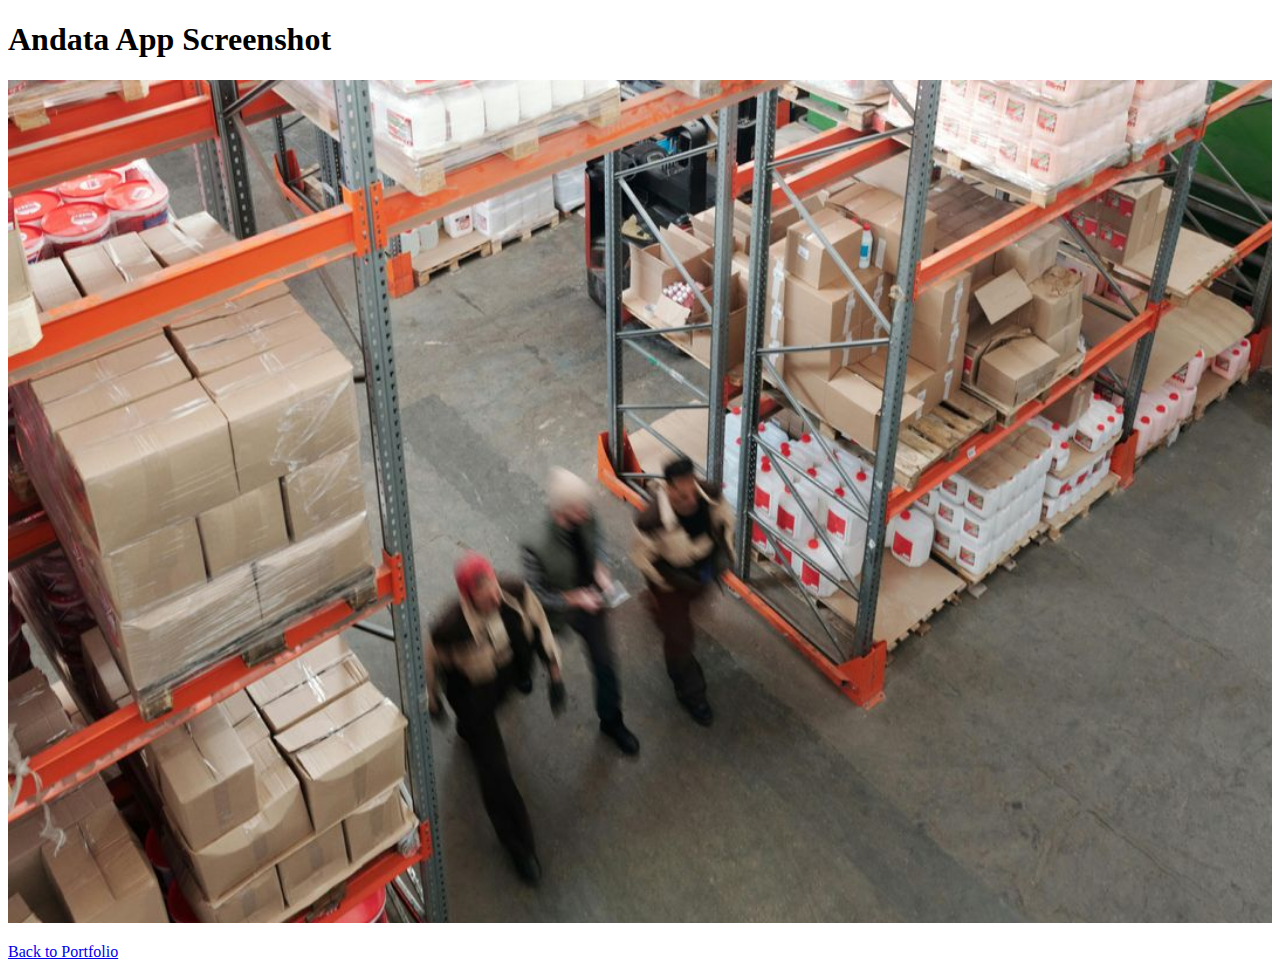
==== andata.html @ 5da1fb9e "second" ====
<!DOCTYPE html>
<html lang="en">
<head>
    <meta charset="UTF-8">
    <meta name="viewport" content="width=device-width, initial-scale=1.0">
    <title>Andata App Screenshot</title>
</head>
<body>
    <h1>Andata App Screenshot</h1>
    <img src="images/dkd-app-thumbnail.jpg" alt="Andata App Screenshot" style="width:100%;">
    <p><a href="index.html">Back to Portfolio</a></p>
</body>
</html>
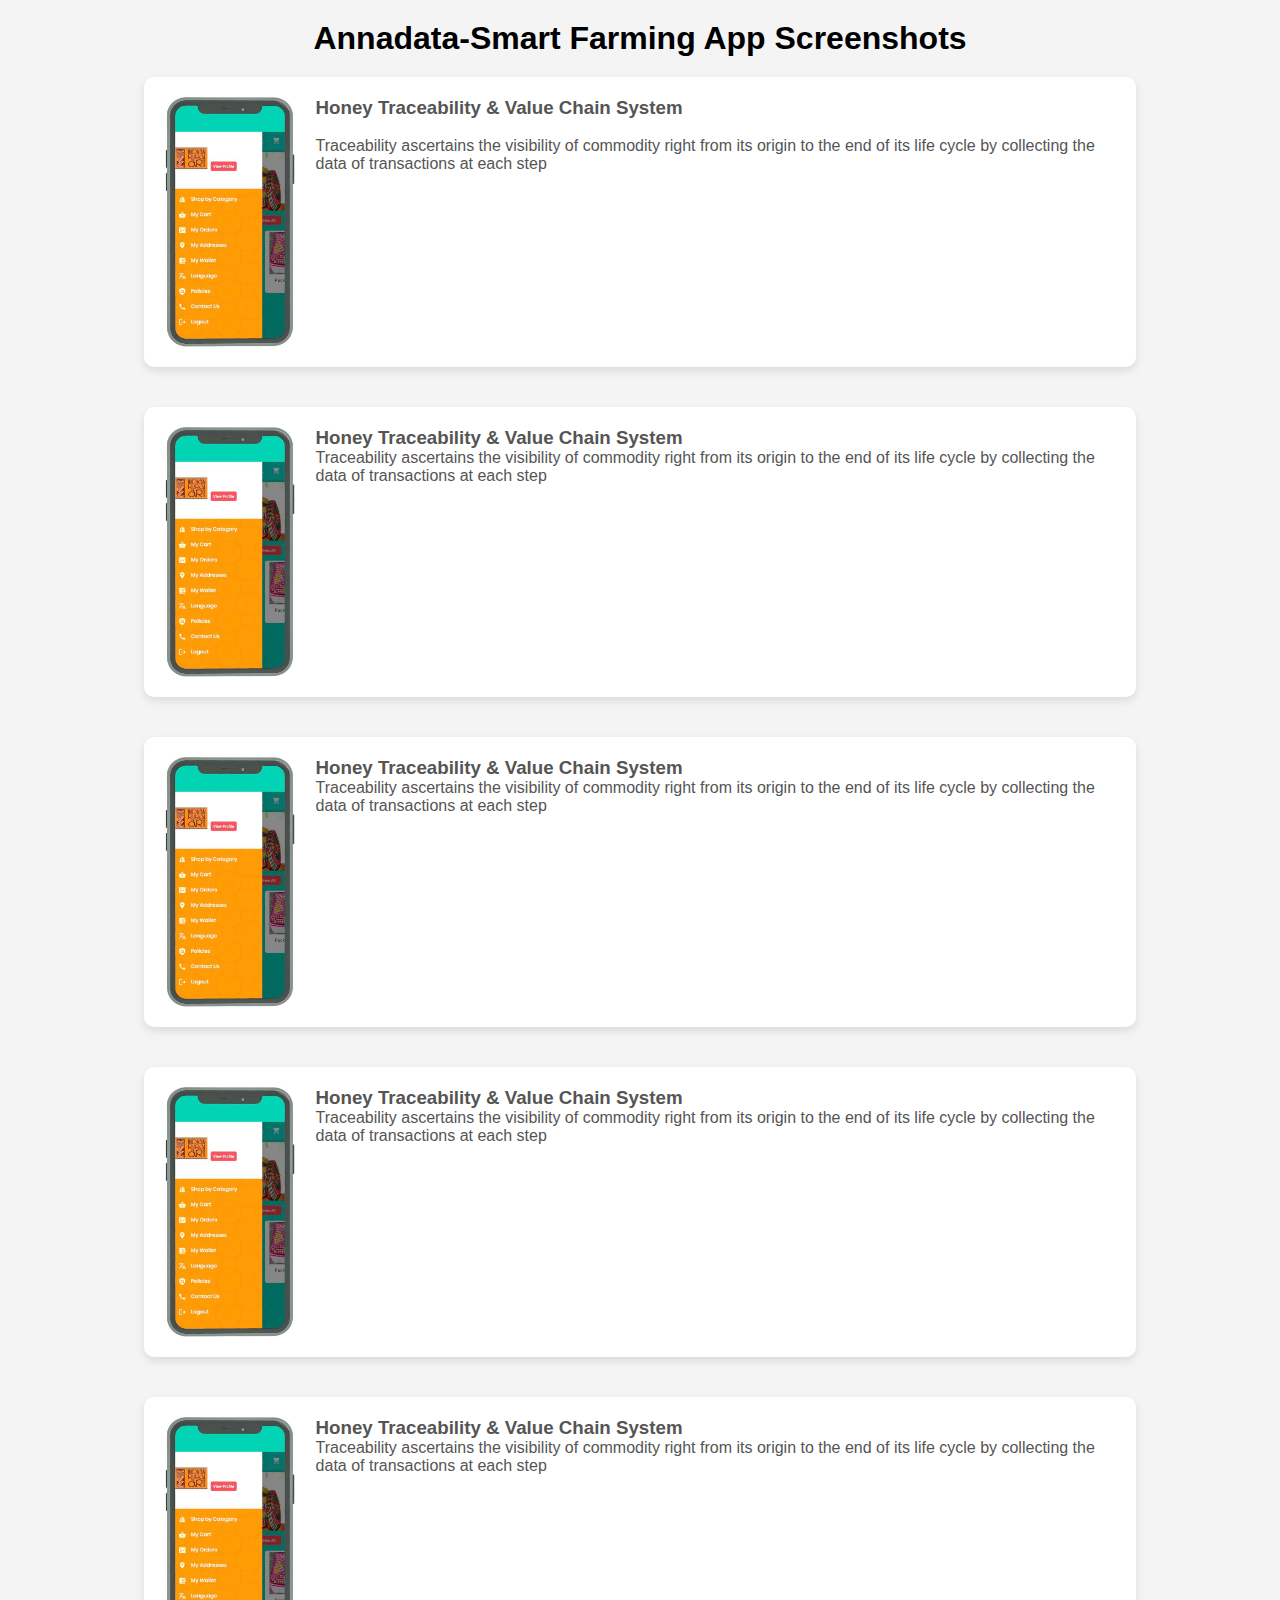
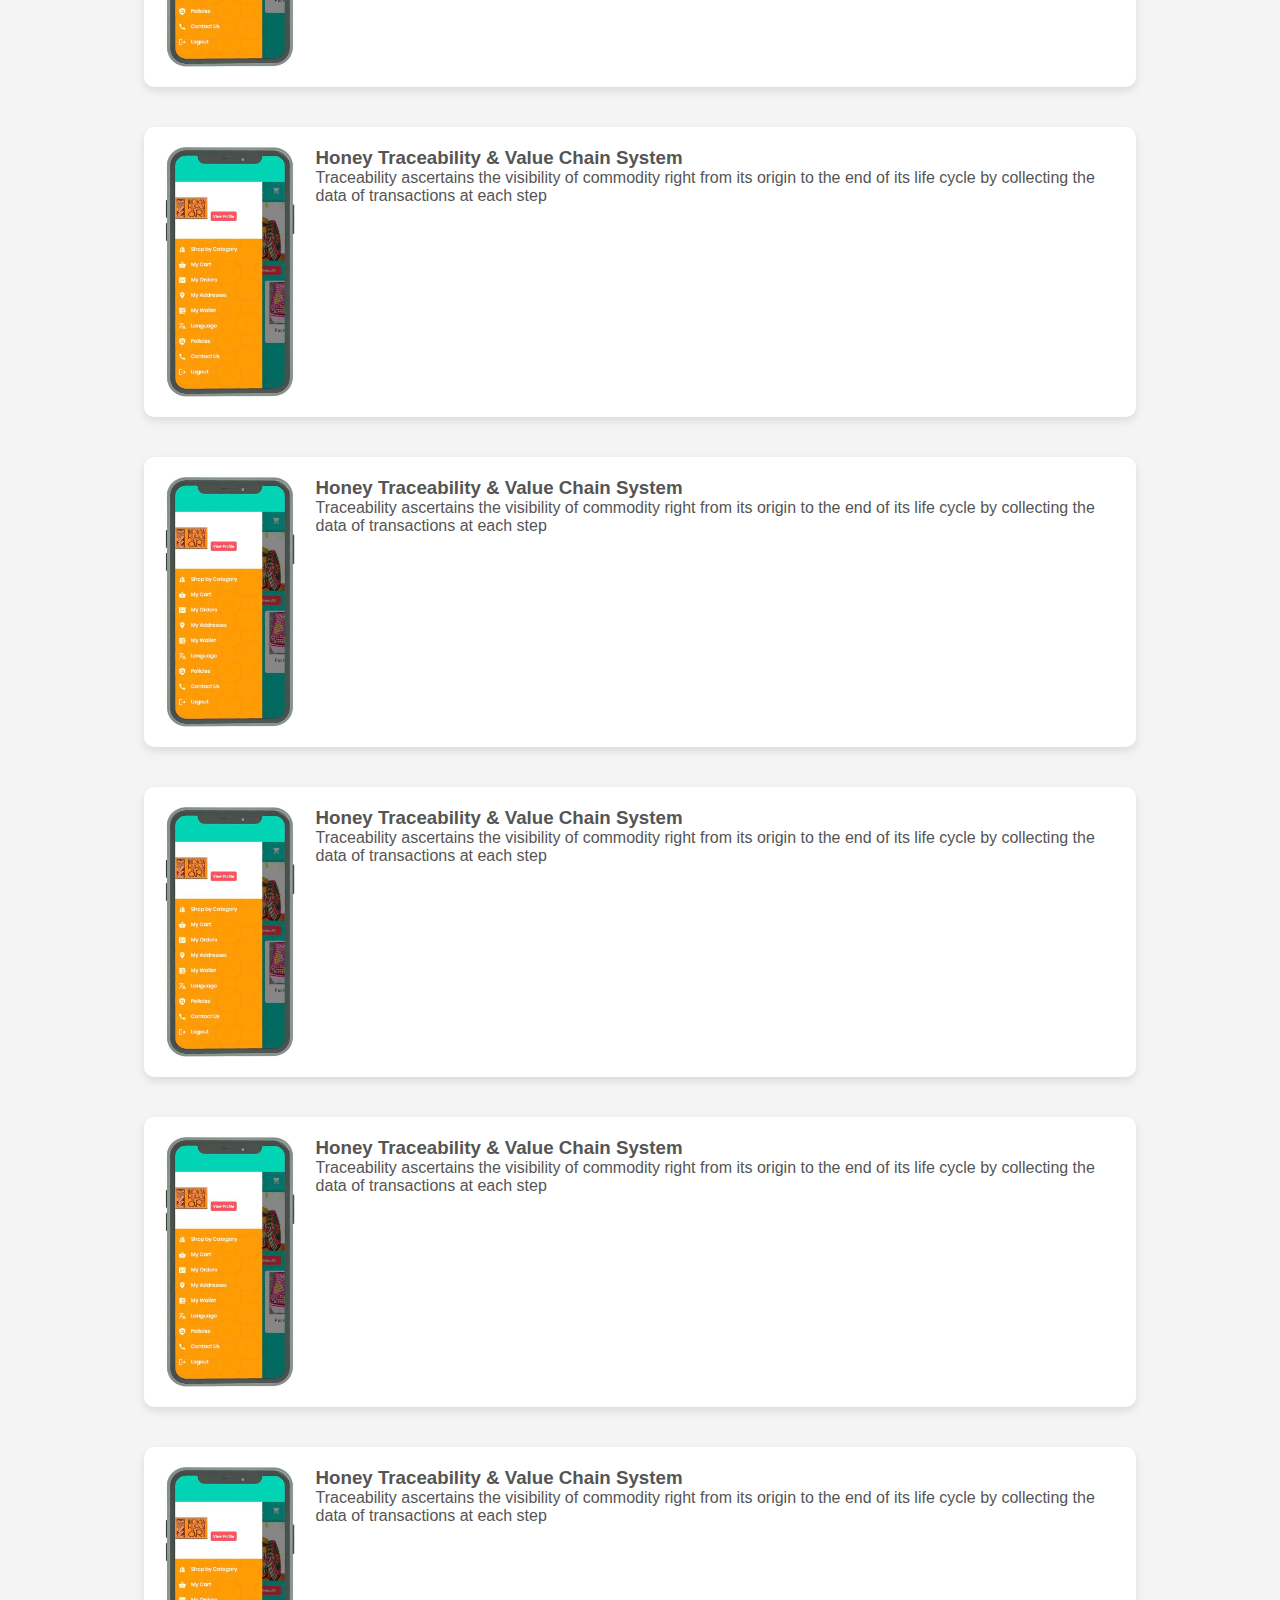
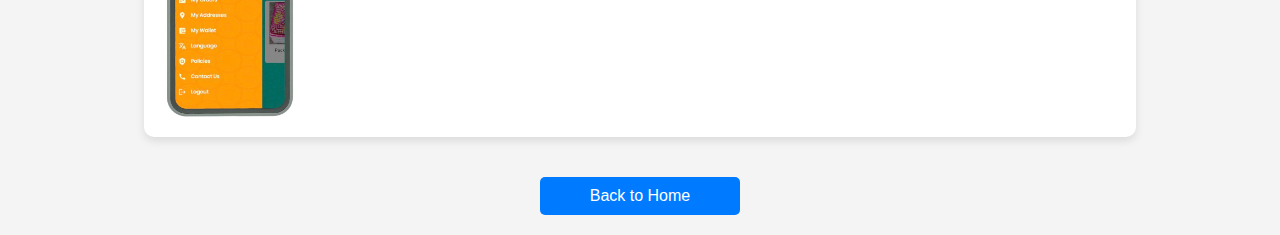
==== commit cb13c27d: "update ui" ====
--- a/andata.html
+++ b/andata.html
@@ -3,11 +3,112 @@
 <head>
     <meta charset="UTF-8">
     <meta name="viewport" content="width=device-width, initial-scale=1.0">
-    <title>Andata App Screenshot</title>
+    <title>Annadata-Smart Farming App Screenshots</title>
+    <link rel="stylesheet" href="details_page_style.css">
+</head>
+<head>
+    <meta charset="UTF-8">
+    <meta name="viewport" content="width=device-width, initial-scale=1.0">
+    <title>Annadata-Smart Farming App Screenshots</title>
 </head>
 <body>
-    <h1>Andata App Screenshot</h1>
-    <img src="images/dkd-app-thumbnail.jpg" alt="Andata App Screenshot" style="width:100%;">
-    <p><a href="index.html">Back to Portfolio</a></p>
+
+<h1>Annadata-Smart Farming App Screenshots</h1>
+
+<div class="container">
+    <!-- Screenshot 1 -->
+    <div class="screenshot">
+        <img src="images/screen1.jpg" alt="Screenshot 2">
+        <div class="description">
+            <h3>Honey Traceability & Value Chain System</h3>
+            <br>
+            <p>Traceability ascertains the visibility of commodity right from its origin to the end of its life cycle by collecting the data of transactions at each step</p>
+        </div>
+    </div>
+
+    <!-- Screenshot 2 -->
+    <div class="screenshot">
+        <img src="images/screen1.jpg" alt="Screenshot 2">
+        <div class="description">
+            <h3>Honey Traceability & Value Chain System</h3>
+            <p>Traceability ascertains the visibility of commodity right from its origin to the end of its life cycle by collecting the data of transactions at each step</p>
+        </div>
+    </div>
+
+    <!-- Screenshot 3 -->
+    <div class="screenshot">
+        <img src="images/screen1.jpg" alt="Screenshot 2">
+        <div class="description">
+            <h3>Honey Traceability & Value Chain System</h3>
+            <p>Traceability ascertains the visibility of commodity right from its origin to the end of its life cycle by collecting the data of transactions at each step</p>
+        </div>
+    </div>
+
+    <!-- Screenshot 4 -->
+    <div class="screenshot">
+        <img src="images/screen1.jpg" alt="Screenshot 2">
+        <div class="description">
+            <h3>Honey Traceability & Value Chain System</h3>
+            <p>Traceability ascertains the visibility of commodity right from its origin to the end of its life cycle by collecting the data of transactions at each step</p>
+        </div>
+    </div>
+
+    <!-- Screenshot 5 -->
+    <div class="screenshot">
+        <img src="images/screen1.jpg" alt="Screenshot 2">
+        <div class="description">
+            <h3>Honey Traceability & Value Chain System</h3>
+            <p>Traceability ascertains the visibility of commodity right from its origin to the end of its life cycle by collecting the data of transactions at each step</p>
+        </div>
+    </div>
+
+    <!-- Screenshot 6 -->
+    <div class="screenshot">
+        <img src="images/screen1.jpg" alt="Screenshot 2">
+        <div class="description">
+            <h3>Honey Traceability & Value Chain System</h3>
+            <p>Traceability ascertains the visibility of commodity right from its origin to the end of its life cycle by collecting the data of transactions at each step</p>
+        </div>
+    </div>
+
+    <!-- Screenshot 7 -->
+    <div class="screenshot">
+        <img src="images/screen1.jpg" alt="Screenshot 2">
+        <div class="description">
+            <h3>Honey Traceability & Value Chain System</h3>
+            <p>Traceability ascertains the visibility of commodity right from its origin to the end of its life cycle by collecting the data of transactions at each step</p>
+        </div>
+    </div>
+
+    <!-- Screenshot 8 -->
+    <div class="screenshot">
+        <img src="images/screen1.jpg" alt="Screenshot 2">
+        <div class="description">
+            <h3>Honey Traceability & Value Chain System</h3>
+            <p>Traceability ascertains the visibility of commodity right from its origin to the end of its life cycle by collecting the data of transactions at each step</p>
+        </div>
+    </div>
+
+    <!-- Screenshot 9 -->
+    <div class="screenshot">
+        <img src="images/screen1.jpg" alt="Screenshot 2">
+        <div class="description">
+            <h3>Honey Traceability & Value Chain System</h3>
+            <p>Traceability ascertains the visibility of commodity right from its origin to the end of its life cycle by collecting the data of transactions at each step</p>
+        </div>
+    </div>
+
+    <!-- Screenshot 10 -->
+    <div class="screenshot">
+        <img src="images/screen1.jpg" alt="Screenshot 2">
+        <div class="description">
+            <h3>Honey Traceability & Value Chain System</h3>
+            <p>Traceability ascertains the visibility of commodity right from its origin to the end of its life cycle by collecting the data of transactions at each step</p>
+        </div>
+    </div>
+</div>
+
+<a href="javascript:history.back()" class="back-link">Back to Home</a>
+
 </body>
 </html>
--- a/details_page_style.css
+++ b/details_page_style.css
@@ -0,0 +1,65 @@
+ * {
+     margin: 0;
+     padding: 0;
+     box-sizing: border-box;
+ }
+ body {
+    font-family: Arial, sans-serif;
+    margin: 20px;
+    padding: 0;
+    background-color: #f4f4f4;
+}
+
+h1 {
+    text-align: center;
+    margin-bottom: 20px;
+}
+
+.container {
+    display: flex;
+    flex-direction: column;
+    align-items: center;
+}
+
+.screenshot {
+    display: flex;
+    align-items: center;
+    justify-content: flex-start;
+    margin-bottom: 40px;
+    width: 80%;
+    padding: 20px;
+    border-radius: 10px;
+    box-shadow: 0 4px 8px rgba(0, 0, 0, 0.1);
+    background-color: white;
+    align-items: flex-start;
+}
+
+.screenshot img {
+    width: 150px;  /* Fixed width */
+    height: 250px; /* Fixed height */
+    object-fit: cover;
+    border-radius: 10px;
+    margin-right: 20px;
+}
+
+.description {
+    font-size: 16px;
+    color: #555;
+}
+
+.back-link {
+    display: block;
+    text-align: center;
+    margin-top: 20px;
+    padding: 10px;
+    background-color: #007BFF;
+    color: white;
+    text-decoration: none;
+    border-radius: 5px;
+    width: 200px;
+    margin: 0 auto;
+}
+
+.back-link:hover {
+    background-color: #0056b3;
+}